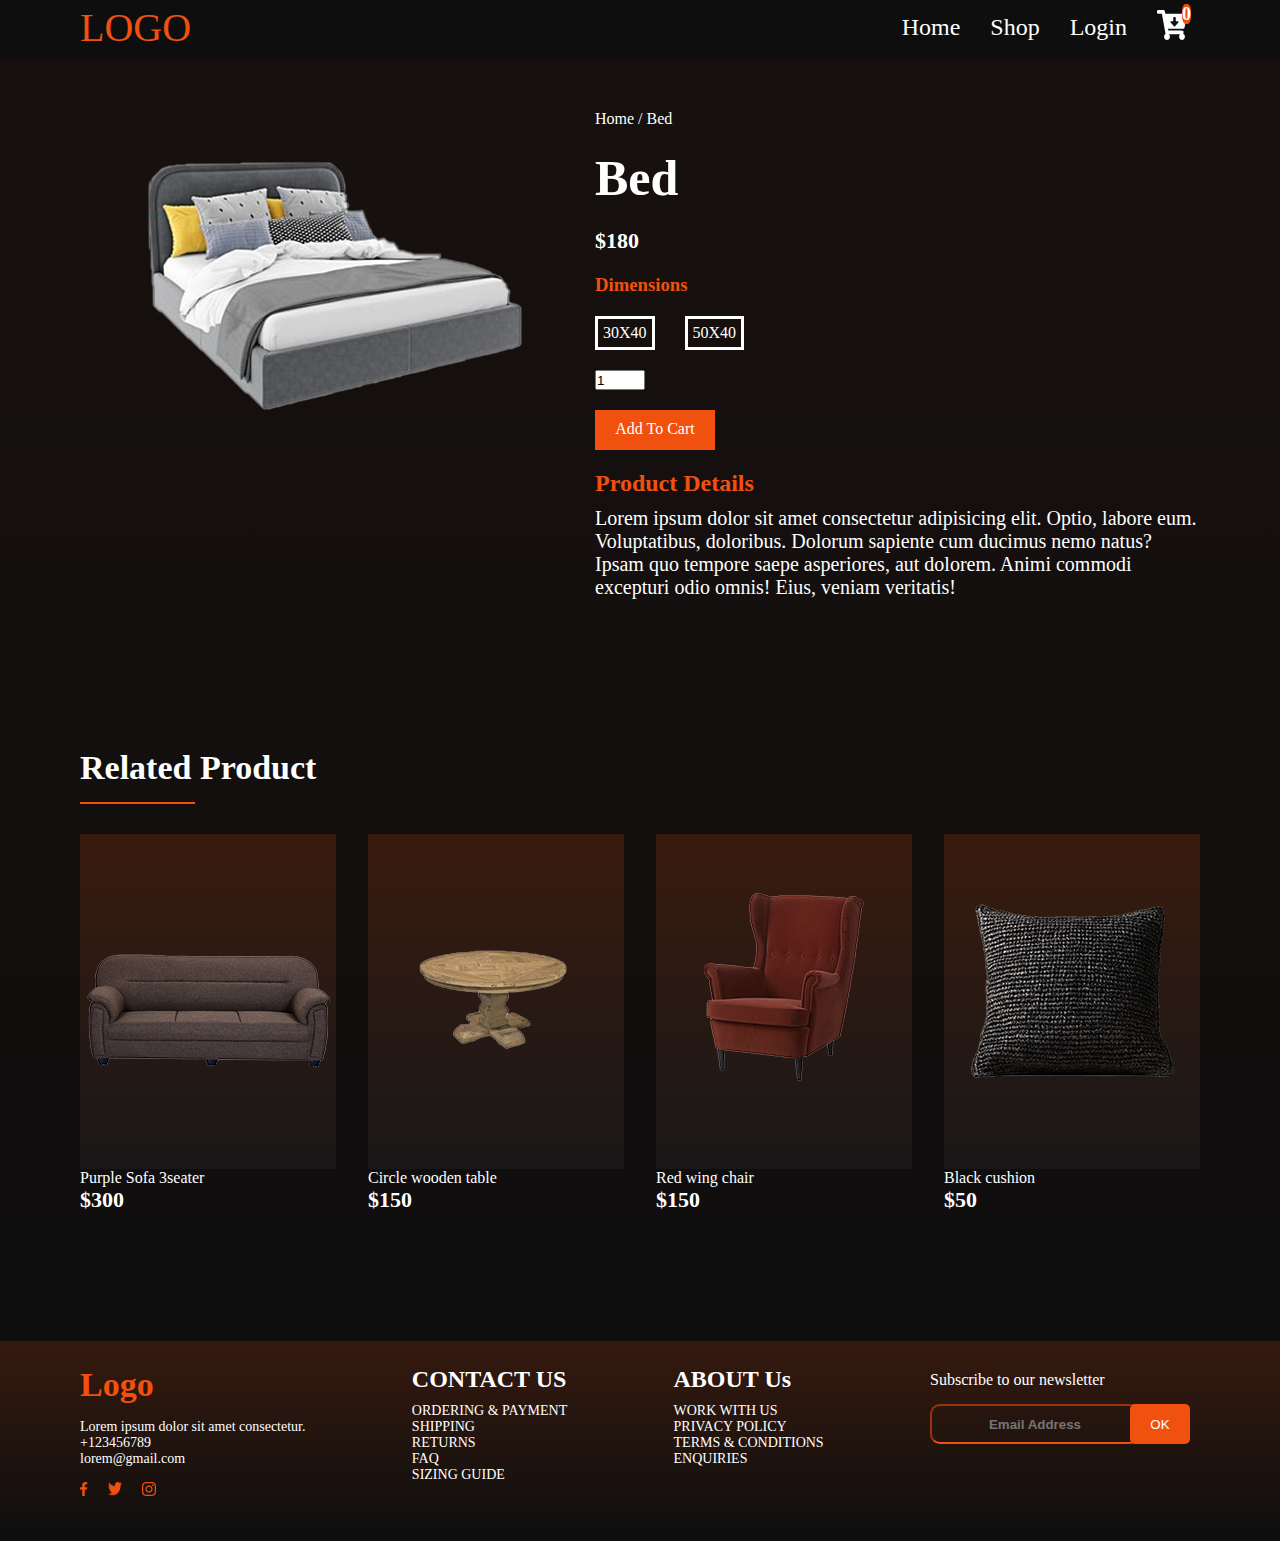
==== Product details/bed.html @ 8a03f96e "Added my files" ====
<!DOCTYPE html>
<html lang="en">
<head>
    <meta charset="UTF-8">
    <meta name="viewport" content="width=device-width, initial-scale=1.0">
    <title>Document</title>
    <link rel="stylesheet" href="../css/style.css">
</head>
<body>
 <div class="body-background">  
    <!-- Logo nav -->
  <header>
    <div class="wrapper-nav-div">
        <div id="logo-nav-div">
            <div class="logo">LOGO</div>
            <div id="nav-icons">
                <div id="closeBtn"><img src="../images/close-btn.png" alt=""></div>
                <nav>
                    <a href="../index.html" class="nav-item">Home</a>
                    <a href="../shop.html" class="nav-item">Shop</a>
                    <a href="contact.html" class="nav-item">Login</a>
                    <div id="cartBtn" class="nav-icon">
                        <img src="../images/cart-arrow-down.png" alt="">
                        <span id="num">0</span>
                    </div>
                </nav>
            </div>  
        </div>  
        <div id="menu-bar"><img src="../images/Menu.png" alt=""
            srcset="/images/Menu.png 40w,
                    /images/Menu-mobile-35.png 35w    
            "
            sizes="(max-width: 480px) 35px, 40px"
       >
       </div>

    </div>
  </header>



    <div class="wrapper-div detailPage">   
        <div class="cartContent hide">
            <div class="logoCloseBtn">
                <div class="logo">LOGO</div>
                <div id="cartCloseBtn"><img src="../images/close-btn.png" alt=""></div>
            </div>
            <div class="contentHeader">
                <div class="titleName">Product</div>
                <div class="titleQuantity">Quantity</div>
                <div class="titleSubtotal">Subtotal</div>
            </div>
            <div class="cartItems">
                <!-- <div class="item">
                        <div class="itemProduct">
                            <div class="itemImg"><img src="images/card-table.png" alt=""></div>
                            <div class="itemImgDetails">
                                <p class="cName">name: 2seater brown leather sofa</p>
                                <p class="cPrice"><span class="cpLabel">price:</span> $200</p>
                                <p class="vari"><span class="cvLabel">variation: </span>Red</p>
                                <p class="del">remove</p>
                            </div>     
                        </div>
                        <input class="quantity"  type="number" value="1">
                        <div class="subtotal">200</div>
                </div>      -->
            </div>
            <div class="cartTotal">
                <div class="Sbt">
                        <p class="sbtTitle">Subtotal</p>
                        <p id="sbtValue">$0</p>
                    </div>
                    <div class="Tax">
                        <p class="tax">Tax</p>
                        <p class="taxValue">$0</p>
                    </div>
                    <div class="Total">
                        <p class="ttlTitle">Total</p>
                        <p class="ttlValue">$0</p>
                    </div>
                    <div class="checkout">Proceed To Checkout</div>
            </div>
  
</div>
        <div class="itemDetail">
                <div class="imgBox">
                    <div class="bigImg">
                        <img src="../images/(30X40) bed.png" alt="">
                    </div>
                </div>
                <div class="imgDetails">
                    <p class="type">Home / Bed</p>
                    <h1 class="name">Bed</h1>
                    <h4 class="price">$180</h4>
                    <h3 class="variTitle">Dimensions</h3>
                    <div class="variations">
                        <div class="variation Dimensions Bed dim-30X40 active-bed">30X40</div>
                        <div class="variation Dimensions Bed dim-50X40">50X40</div>
                    </div>
                    <input class="quantity" type="number" value="1">
                    <a href="" class="btnAdd">Add To Cart</a>
                    <div class="productDesc">
                        <h3 class="detailTiltle">Product Details<i class="fa fa-indent"><!--this is for the icon next to it--></i></h3>
                        <p class="desc">
                            Lorem ipsum dolor sit amet consectetur adipisicing elit.
                            Optio, labore eum. Voluptatibus, doloribus. Dolorum 
                            sapiente cum ducimus nemo natus? Ipsam quo tempore 
                            saepe asperiores, aut dolorem. Animi commodi excepturi
                            odio omnis! Eius, veniam veritatis!
                        </p>
                    </div>
                </div>
        </div>

        
        <!-- Products -->
       <div id="Product-div">
        <h1>Related Product</h1>
        <div class="dash"></div>
        <div class="product-img-div">
            <div class="product-img-details">
                <div class="img-product">
                    <a href="../Product details/purple  sofa.html"><img src="../images/product 3seater purple  sofa.png" alt=""></a>
                </div>
                <div class="product-details">
                    <div class="name-price">
                        <p class="product-name">Purple Sofa 3seater</p>
                        <p class="price">$300</p>
                    </div>
                    <div class="star-rating">
                    </div>
                </div>
            </div>
            <div class="product-img-details">
                <div class="img-product">
                    <a href="../Product details/Circle wooden table.html"><img src="../images/product Circle wooden table.png" alt=""></a>
                </div>
                <div class="product-details">
                    <div class="name-price">
                        <p class="product-name">Circle wooden table</p>
                        <p class="price">$150</p>
                    </div>
                    <div class="star-rating">
                    </div>
                </div>
            </div>
       
            <div class="product-img-details">
                <div class="img-product">
                    <a href="../Product details/red wing chair.html"><img src="../images/product red wing chair.png" alt=""></a>
                </div>
                <div class="product-details">
                    <div class="name-price">
                        <p class="product-name">Red wing chair</p>
                        <p class="price">$150</p>
                    </div>
                    <div class="star-rating">
                    </div>
                </div>
            </div>
            <div class="product-img-details">
                <div class="img-product">
                    <a href="../Product details/black cushion.html"><img src="../images/product black cushion.png" alt=""></a>
                </div>
                <div class="product-details">
                    <div class="name-price">
                        <p class="product-name">Black cushion</p>
                        <p class="price">$50</p>
                    </div>
                    <div class="star-rating">
                    </div>
                </div>
            </div>
        </div>
        <div class="load-btn"><img src="../images/load btn.png" alt=""></div>
   </div>
    <!-- /Products -->


    </div>   
    <!-- footer -->
    <footer>
        <div class="wrapper-div">
            <div class="footer-details-div">
                <div class="footer-logo-details">
                    <div class="footer-logo">Logo</div>
                    <p class="address">Lorem ipsum dolor sit amet consectetur.</p>
                    <p class="tel">+123456789</p>
                    <p class="email">lorem@gmail.com</p>
                    <div class="footer-icons">
                        <img src="../images/fb.png" alt="">
                        <img src="../images/tw.png" alt="">
                        <img src="../images/ig.png" alt="">
                    </div>
                </div>
    
                <div id="contuct-us">
                    <h1 class="contuct">CONTACT US</h1>
                    <p class="Ordering-payment">ORDERING & PAYMENT</p>
                    <p class="Shipping">SHIPPING</p>
                    <p class="Returns">RETURNS</p>
                    <p class="Faq">FAQ</p>
                    <p class="Sizing-guide">SIZING GUIDE</p>
                </div>
    
                <div id="About-us">
                    <h1 class="about">ABOUT Us</h1>
                    <p class="work-with-us">WORK WITH US</p>
                    <p class="privacy">PRIVACY POLICY</p>
                    <p class="terms">TERMS & CONDITIONS</p>
                    <p class="enquiries">ENQUIRIES</p>
                </div>
    
                <div id="subscribe">
                    <p class="subscribe-details">Subscribe to our newsletter</p>
                    <div class="email-form">
                        <input type="text" class="sbTex" placeholder="Email Address">
                        <button class="sbBtn">OK</button>
                    </div>
                </div>
            </div>
        </div>
    </footer>
    <!-- /footer -->
</div>   

<script src="../js/index.js"></script>
</body>
</html>
---- css/style.css ----
*{
    margin: 0;
    padding: 0;
    box-sizing: border-box;
}
:root{
    /* --box-color: rgba(128, 128, 128, 0.411); 
    --color: #2699FB;
    --item: #2698fb60; */
    --backgroundColor: #0E0E0E;
    --logoColor: #F1510F;
    --menuColor: #f1530f85;
    --colortext: #FFFFFF;
    --boxcolor: linear-gradient(to bottom, rgba(251, 80, 13, 0.027), rgba(94, 94, 94, 0%));
    --navcolor: linear-gradient(to bottom, rgba(241, 81, 15, 23%), rgba(94, 94, 94, 1%));
    --itemBox:  linear-gradient(to bottom, rgba(241, 83, 15, 0.171), rgba(56, 56, 56, 22%));
    --discountbox: linear-gradient(to bottom, rgba(241, 81, 15, 12%), rgba(56, 56, 56, 20%));
    --footerboxcolor: linear-gradient(to bottom, rgba(241, 81, 15, 17%), rgba(14, 14, 14, 0%));
}
body{
   background-color: var(--backgroundColor);
}
.body-background{
    width: 100%;
    background-image: linear-gradient( to bottom, rgba(251, 80, 13, 0.041), rgba(94, 94, 94, 0%)) ;
    display: flex;
    flex-direction: column;
    gap: 60px;
    overflow-x: hidden;
    /* position: relative; */
    /* z-index: 0; */
}
a{
    text-decoration: none;
}
h1,  p{
    color: var(--colortext);
}
header{
    background-color: var(--backgroundColor);
    position: fixed;
    top: 0;
    width: 100%;
    max-width: inherit;
    height: 60px;
    z-index: 250;
}
.wrapper-nav-div{
    max-width: 1120px;
    margin: 0 auto;
    display: flex;
    align-items: center;
}
.wrapper-div{
    max-width: 1120px;
    margin: 0 auto;
    display: flex;
    flex-direction: column;
    align-items: center;
    gap: 50px;
}
/* nav logo */
#logo-nav-div{
    width: 100%;
    border: none;
    display: flex;
    justify-content: space-between;
    align-items: center;
}
#closeBtn{
    display: none;
    cursor: pointer;
}
#menu-bar{
    display: none;
    cursor: pointer;
}
.logo{
    color: var(--logoColor);
    font-size: 40px;
    cursor: pointer;
}
#nav-icons{
    display: flex;
    align-items: center;
}
nav{
    display: flex;
    align-items: center;
    width: 70%;
    /* justify-content: space-between; */
}
.active{
    text-decoration: underline var(--logoColor) 3px;
    text-underline-offset: 0.7rem;
}
#logo-nav-div nav{
    display: flex;
    gap: 30px;
    cursor: pointer;
}
#logo-nav-div nav a{
    color: white;
    font-size: 24px;
}
.nav-icon-div{
    display: flex;
    justify-content: space-between;
    align-items: center;
    gap: 35px;
    cursor: pointer;
}
#cartBtn{
    position: relative;
    top: 10px;
}
.cartIcon{
    width: 25px;
    height: 25px;
}
.cartIcon img{
    width: 100%;
}
#num{
    font-size: 18px;
    font-weight: 900;
    position: relative;
    bottom: 40px;
    left: 25px;
    background-color: var(--logoColor);
    color: var(--colortext);
    border: none;
    border-radius: 40%;
}
.nav-icon-div img{
    width: 25px;
}
.cartContent{
    width: 83%;
    min-height: 100px;
    position: fixed;
    top: 80px;
    left: 8.4%;
    background-color: var(--backgroundColor);
    display: flex;
    flex-direction: column;
    gap: 20px;
    z-index: 200;
    overflow-y: scroll;
    overscroll-behavior: contain;
}
.logoCloseBtn{
    display: flex;
    justify-content: space-between;
    padding: 20px;
}
#cartCloseBtn{
    cursor: pointer;
}
#cartCloseBtn img{
    width: 100%;
}
.contentHeader{
    display: flex;justify-content: space-between;
    padding: 20px 20px 0px 20px;
}
.titleName, .titleQuantity, .titleSubtotal{
    font-size: 18px;
    color: var(--logoColor);
}
.cartItems{
    width: 100%;
    height: 30vh;
    display: flex;
    flex-direction: column;
    justify-content: space-between;
    padding: 0px 20px 0px 0px;
    gap: 20px;
    overflow: scroll;
    overscroll-behavior: contain;
}
.item{
    display: flex;
    justify-content: space-between; 
    align-items: flex-start;
}
.itemProduct{
    display: flex;
    width: 250px;
    gap: 10px;
}
.itemImg{
    width: 120px;
    height: 120px;
}
.itemImg img{
    width: 100%;
}
.itemImgDetails{
    width: 120px;
    height: 120px;
}
.cName{
    font-size: 16px;
}
.cPrice{
    font-size: 18px;
}
.del{
    font-size: 18px;
    color: var(--logoColor);
}
.item .quantity{
    position: relative;
    right: 110px;
    width: 50px;
    /* justify-self: end; */
    height: 25px;
}
.subtotal{
    color: var(--colortext);
}
.cartTotal{
    border-top: 2px solid var(--logoColor);
    width: 30%;
    align-self: flex-end;
    padding: 20px;
    display: flex;
    flex-direction: column;
    gap: 10px;
}
.sbtTitle, .tax, .ttlTitle{
    position: relative;
    right: 20px;
}
.Sbt{
    display: flex;
    justify-content: space-between;
}
.Tax{
    display: flex;
    justify-content: space-between;
}
.Total{
    display: flex;
    justify-content: space-between;
}
.checkout{
    align-self: flex-end;
    display: inline-block;
    background-color: var(--logoColor);
    color: var(--colortext);
    padding: 0.7rem 1.6rem;
    font-weight: 700;
    border-radius: 3rem;
}
.hide{
    display: none;
}
.product-page{
    margin-bottom: 150px;
}
/* /nav logo */

/* advert section */
#advert-div{
    width: 100%;
    min-height: 100px;
    background-image: var(--boxcolor);
}
.advert-content-img{
    width: 100%;
    display: flex;
    justify-content: space-between;
}
.slider{
    position: relative;
    top: 25px;
    width: 1120px;
    height: 400px;
    overflow: hidden;
    /* background-color: #085ea0; */
}
.slide{
    position: absolute;
    left: 0;
    top: 20px;
    width: 100%;
    height: 100%;
    opacity: 0;
    /* background-color: #085ea0; */
}
.slide.current{
    opacity: 1;
    transition: opacity 0.4s ease-in-out;
}
.advert-content{
    display: flex;
    flex-direction: column;
    /* justify-content: center; */
}
.slide.current .advert-content{
    position: relative;
    top: 80px;
}
.header{
    font-size: 30px;
    font-weight: bold;
    color: var(--colortext);
}
.header2{
    font-size: 30px;
    font-weight: bold;
    color: var(--colortext);
}
#buyNow{
    margin-top: 10px;
    width: 150px;
    height: 50px;
    background-color: var(--logoColor);
    border: none;
    border-radius: 5%;
    color: var(--colortext);
    position: relative;
    /* z-index: 400; */
    opacity: 0;
}
.slide.current #buyNow{
    opacity: 1;
    z-index: 150;
    cursor: pointer;
}
.advert-details{
    font-size: 24px;
    margin-top: 20px;
    color: var(--colortext);
}
.advert-img{
    width: 448px;
    height: 474px;
    display: flex;
    flex-direction: column;
}
.slide.current .advert-img{
    position: relative;
    top: 80px;
}
.arrows{
    display: flex;
    justify-content: space-between;
    position: relative;
    bottom: 200px;
    /* z-index: 2; */
}
/* .left-arrow{
    cursor: pointer;
    position: relative;
    top: 230px;
    border: 2px solid var(--logoColor);
    border-radius: 50%;
    padding: 2px;
}
.right-arrow{
    cursor: pointer;
    position: relative;
    top: 230px;
    border: 2px solid var(--logoColor);
    border-radius: 50%;
    padding: 2px;
} */

/* /advert section */


/* product */
#Product-div{
    width: 100%;
    margin-top: 100px;
    /* background-color: blue; */
    display: flex;
    flex-direction: column;
}
.dash{
    width: 115px;
    border: 1px solid var(--logoColor);
    margin-top: 15px;
}
#Product-div h1{
    font-size: 34px;
    font-weight: bold;
}
.product-filter-search{
    width: 100%;
    display: flex;
    justify-content: space-between;
    align-items: center;
}
.product-filter-btn{
    margin-top: 15px;
    display: flex;
    gap: 20px;
    z-index: 1;
}
.product-filter-btn a{
    color: var(--colortext);
}
.active-link{
    color: var(--logoColor);
}
.product-filter-btn{
    color: var(--logoColor);
}
#searchField{
    right: 160px;
    width: 300px;
}
.product-img-div{
    width: 1120px;
    margin-top: 30px;
    display: flex;
    justify-content: flex-start;
    flex-wrap: wrap;
    gap: 32px;
    /* background-color: #085ea0; */
}
.product-img-details{
    cursor: pointer;
    margin-bottom: 20px;
    display: flex;
    flex-direction: column;
}
.img-product{
    width: 256px;
    height: 335px;
    background-image: var(--itemBox);
    display: flex;
    align-items: center;
    justify-content: center;
}
/* .img-product img{
    position: relative;
    top: 30px;
    right: 5px;
} */
.product-details{
    display: flex;
    justify-content: space-between;
    align-items: center;
}
.product-name, .price{
    color: var(--colortext);
}
.load-btn{
    width: 150px;
    align-self: center;
}
.load-btn img{
    width: 100%;
}
.btn{
    margin-top: 5px;
    width: 150px;
    height: 50px;
    border: none;
    background-color: var(--logoColor);
    color: var(--backgroundColor);
    /* align-self: center; */
}
/* /product */

/* offer */
.offerLink{
    width: 100%;
}
#offer{
    width: 100%;
    min-height: 353px;
    background-image: var(--discountbox);
    display: flex;
    justify-content: center;
    align-items: center;
    gap: 300px;
}
.offer-details{
    display: flex;
    flex-direction: column;
    align-items: center;
}
.discount{
    font-size: 34px;
    font-weight: bold;
    color: var(--colortext);
}
.sofa{
    font-size: 34px;
    color: var(--colortext);
}
.offer-discount{
    font-size: 34px;
    font-weight: bold;
    color: var(--logoColor);
}
.off{
    font-size: 34px;
    font-weight: bold;
    color: var(--logoColor);
}
.on{
    font-size: 34px;
    font-weight: bold;
    color: var(--logoColor);
}
.offer-img{
    width: 437px;
    height: 262px;
    /* background-color: var(--logoColor); */
}
.offer-img img{
    width: 100%;
    position: relative;
    top: 0px;
    right: 30px;
}
/* /offer */

/* Latest news */
#latest-news{
    width: 100%;
    min-height: 620px;
    background-color: var(--box-color);
    display: flex;
    flex-direction: column;
}
#latest-news h1{
    font-size: 34px;
}
.latest-img{
    margin-top: 30px;
    display: flex;
    justify-content: space-between;
}
.news-img{
    width: 352px;
    height: 349px;
    background-image: var(--itemBox);
}
.news-img img{
 z-index: 0;
 position: relative;
 top: 10px;
 left: 55px;
}
.new-img-details p{
    color: white;
    position: relative;
    bottom: 50px;
    left: 20px;
}
.news-details{
    font-weight: bold;
}
#read-more{
    font-weight: bold;
    color: var(--logoColor);
}
/* /Latest news */

/* footer */
footer{
    margin-top: 30px;
    width: 100%;
    min-height: 200px;
    background-image: var(--footerboxcolor);
}
.footer-details-div{
    margin-top: 25px;
    width: 100%;
    display: flex;
    justify-content: space-between;
    gap: 30px;
}
.footer-logo{
    font-size: 34px;
    font-weight: bold;
    color: var(--logoColor);
}
.address, .tel, .email{
    color: white;
}
.address, .tel, .email{
    font-size: 14px;
}
.address{
    margin-top: 15px;
}
.footer-icons{
    margin-top: 15px;
    display: flex;
    gap: 20px;
}
#contuct-us h1, p{
    color: white;
}
#contuct-us .contuct{
    font-size: 24px;
    font-weight: bold;
}
.Ordering-payment{
    margin-top: 10px;
}
.work-with-us{
    margin-top: 10px;
}
#contuct-us p{
    font-size: 14px;
}
#About-us .about{
    font-size: 24px;
    font-weight: bold;
    color: white;
}
#About-us p{
    font-size: 14px;
}
.subscribe-details{
    margin-top: 5px;
    margin-bottom: 15px;
}
.email-form{
    display: flex;
}
.sbTex{
    width: 210px;
    height: 40px;
    background-color: transparent;
    border-color: var(--logoColor);
    border-radius: 10px;
    color: white;
    font-weight: bold;
    text-align: center;
}
.sbBtn{
    width: 60px;
    height: 40px;
    border-radius: 5px;
    border: none;
    background-color: var(--logoColor);
    position: relative;
    right: 10px;
    color: var(--colortext);
}
/* /footer */

/* Page details */
.detailPage{
    margin-top: 40px;
}
.itemDetail{
    display: flex;
    gap: 40px;
}
.imgBox{
    display: flex;
    flex-direction: column;
    gap: 5px;
}
.bigImg{
    width: 475px;
    height: 475px;
    /* background-color: aliceblue; */
    display: flex;
    justify-content: center;
    align-items: center;
}
.bigImg img{
    width: 100%;
}
.imgDetails{
    display: flex;
    flex-direction: column;
    gap: 20px;
}
.type{
    margin-top: 70px;
}
.name{
   font-size: 50px;
   line-height: 60px;
}
.price{
   font-size: 22px;
   font-weight: bold;
}
.variTitle{
    color: var(--logoColor);
}
.variations{
    display: flex;
    gap: 30px;
    color: var(--colortext);
}
.variation{
    border: 3px solid var(--colortext);
    padding: 5px;
    cursor: pointer;
}
.color{
    width: 35px;
    height: 35px;
    background: none;
    border-radius: 50%;
    border: none;
    -webkit-border-radius: 50%;
    -moz-border-radius: 50%;
    -ms-border-radius: 50%;
    -o-border-radius: 50%;
    margin-right: 12px;
    cursor: pointer;
    transition: all 0.5s ease;
    -webkit-transition: all 0.5s ease;
    -moz-transition: all 0.5s ease;
    -ms-transition: all 0.5s ease;
    -o-transition: all 0.5s ease;
}
.color-red{
    background-color: #8b0516;
}
.color-yellow{
    background-color: #c0b50d;
}
.color-blue{
    background-color: #085ea0;
}
.color-black{
    background-color: black;
}
.color-green{
    background-color: green;
}
.color-gray{
    background-color: slategray;
}
.color:hover{
    box-shadow: 0 0 8px 0 rgba(0, 0, 0, 0.3);
}
.active-color{
    box-shadow: 0 0 8px 0 rgba(0, 0, 0, 0.3);
}
.imgDetails .quantity{
    width: 50px;
    height: 20px;
    position: relative;
    left: 0px;
}
.btnAdd{
    width: 120px;
    height: 40px;
    background-color: #F1510F;
    color: white;
    text-align: center;
    padding-top: 10px;
}
.productDesc{
    display: flex;
    flex-direction: column;
    gap: 10px;
}
.detailTiltle{
    font-size: 24px;
    color: #F1510F;
}
.desc{
    font-size: 20px;
}
/* /Page details */

@media only screen and (max-width: 1024px){
    .wrapper-nav-div{
        max-width: 720px;
    }
    .wrapper-div{
        max-width: 720px;
    }
    /* nav */
    /* #nav-icons{
        flex-direction: column;
        position: fixed;
        right: -100%;
        top: 0;
        z-index: 99;
        width: 300px;
        height: 500px;
        background-color: var(--backgroundColor);
        transition: 0.5s;    
        border-radius: 0 0 0 50%;  
    } */
    /* nav{
        align-self: center;
        margin-bottom: 140px;
    } */
     /* #nav-icons.show{
        right: 0;
    }
    #menu-bar{
        width: 40px;
        display: flex;
        cursor: pointer;
    }
    #menu-bar img{
        width: 100%; 
    }
    #closeBtn{
        width: 25px;
        z-index: 100;
        display: flex;
        position: relative;
        top: 20px;
        left: 240px;
        cursor: pointer;
    } */
    /* #closeBtn{
        width: 100%;
    }
    #num{
        bottom: 32px;
        left: 19px;
    }
    nav{
        display: flex;
        flex-direction: column;
        align-items: center;
        position: relative;
        bottom: 15px;
    } */
    /* .nav-icon-div{
        position: relative;
        right: 250px;
        display: flex;
        gap: 50px;
    } */
    /* .nav-icon-div img{
        width: 20px;
        height: 20px;
    } */
    /* nav */

    /*cart page*/
    .cartContent{
        top: 50px;
    }
    .cartItems{
        height: 15vh;
        gap: 10px;
    }
    .item .quantity{
        right: 110px;
        /* align-self: flex-start; */
    }
    /*/cart page*/

    /* advert */
    #advert-div{
        max-width: 100%;
        min-height: 300px;
    }
    .slider{
        position: relative;
        top: 25px;
        width: 720px;
        height: 400px;
        overflow: hidden;
    }
    .slide.current .advert-content{
        position: relative;
        left: 15px;
    }
    .header{
        font-size: 30px;
        font-weight: bold;
        color: var(--colortext);
    }
    .header2{
        font-size: 30px;
        font-weight: bold;
        color: var(--colortext);
    }
    .advert-details{
        font-size: 14px;
        margin-top: 20px;
        color: var(--colortext);
    }
    .advert-img{
        width: 334px;
        height: 339px;
        display: flex;
    }
    /* advert */

    /* categories */
    .category-img{
        flex-wrap: wrap;
        gap: 20px;
    }
    .category-img .img{
        width: 338px;
        height: 154px;
    }
    .img .img1, .img2, .img4{
        position: relative;
        bottom: 30px;
        left: 110px;
    }
    #img3{
        position: relative;
        left: 100px;
        bottom: 80px;
    }
    .cat-btn{
        z-index: 30;
        width: 100%;
        text-align: center;
        position: relative;
        top: 0px;
        right: 45px;
    }
    .img button{
        position: relative;
        left: 50px;
        top: 60px;
        width: 231px;
        height: 49px;
    }
    /* /categories */
    
    /* product */
    .product-img-div{
        width: 720px;
        gap: 50px;
        /* justify-content: space-between; */
    }
    .img-product{
        width: 334px;
        height: 438px;
        background-color: var(--item);
    }
    /* /product */

    /* offer */
    #offer{
        gap: 100px;
        align-items: center;
    }
    .offer-details{
        padding-left: 20px;
    }
    .offer-img img{
        position: relative;
        top: 5px;
        right: 0px;
    }
    /* /offer */
    
    /* latest news  */
    .latest-img{
        flex-wrap: wrap;
        gap: 20px;
    }
    .news-img{
        width: 334px;
        height: 349px;
    }
    .news-img img{
        z-index: 0;
        position: relative;
        top: 10px;
        left: 35px;
       }
    /* /latest news  */

    /* footer */
    .footer-details-div{
        margin-top: 25px;
        width: 100%;
        display: flex;
        flex-wrap: wrap;
        justify-content: space-between;
        gap: 30px;
    }
    #subscribe img{
        width: 200px;
    }
    /* /footer */

    /* Detail Page */
    .itemDetail{
        margin-top: 40px;
    }
    .bigImg{
        width: 340px;
        height: 340px;
    }
    .smallImgBox{
        width: 82px;
        height: 85px;
        background-color: aliceblue;
    }
    .type{
        margin-top: 10px;
    }
    .imgDetails{
        display: flex;
        flex-direction: column;
        gap: 10px;
    }
    .name{
       font-size: 40px;
       line-height: 60px;
    }
    .price{
       font-size: 22px;
       font-weight: bold;
    }
    select{
        width: 100px;
        height: 30px;
    }
    .imgDetails .quantity{
        width: 50px;
        height: 30px;
    }
    .btnAdd{
        width: 120px;
        height: 40px;
        background-color: #F1510F;
        color: white;
        text-align: center;
        padding-top: 10px;
    }
    .productDesc{
        display: flex;
        flex-direction: column;
        gap: 10px;
    }
    .detailTiltle{
        font-size: 18px;
        color: #F1510F;
    }
    .desc{
        font-size: 16px;
    }
    /* /Detail Page */
}

@media only screen and (max-width: 600px){
    .wrapper-nav-div{
        max-width: 360px;
        /* margin: 0 auto; */
        /* background-color: #085ea0; */
    }
    #logo-nav-div{
        width: 100%;
        justify-content: space-between;
        gap: 20px;
        position: relative;
        left: 5px;
    }
    .logo{
        font-size: 24px;
    }
    #logo-nav-div nav a{
        color: white;
        font-size: 16px;
    }
    /* #nav-icons{
        position: fixed;
        right: -100%;
        top: 0;
        z-index: 99;
        width: 30vh;
        height: 500px;
        transition: 0.5s;    
        border-radius: 0 0 0 50%; 
    } */
    /* #menu-bar{
        width: 40px;
        display: flex;
        cursor: pointer;
    } */
    /* #menu-bar img{
        width: 100%; 
    } */
    /* nav{
        display: flex;
        flex-direction: column;
        align-items: center;
        position: relative;
        top: 10px;
    } */
    /* .nav-icon-div{
        position: relative;
        right: 60px;
        gap: 30px;
    }
    #nav-icons.show{
        right: 0;
    } */
    /* #closeBtn{
        width: 25px;
        display: block;
        position: relative;
        top: 10px;
        left: 220px;
    } */
    #cartBtn{
        position: relative;
        top: 10px;
    }
    .item{
        margin-bottom: 15px;
        justify-content: center;
        /* align-items: flex-start; */
        gap: 10px;
    }
    .itemProduct{
        flex-direction: column;
        align-items: flex-start;
        gap: 5px;
        /* position: relative; */
        /* bottom: 20px; */
    }
    .itemImg{
       width: 100px;
       height: 100px;
    }
    .itemImgDetails{
        width: 150px;
        height: 150px;
        /* padding: 10px; */
    }
    .cName, .cPrice, .del{
        font-size: 16px;
    }
    .item .quantity{
        right: 100px;
        top: 30px;
    }
    .item .subtotal{
        position: relative;
        top: 30px;
    }
    .cartTotal{
        width: 50%;
        padding: 20px;
        display: flex;
        flex-direction: column;
        gap: 10px;
    }
    .checkout{
        color: var(--colortext);
        padding: 0.4rem 0.5rem;
        font-size: 12px;
        font-weight: 700;
        border-radius: 2rem;
        margin-top: 10px;
    }
    .wrapper-div{
        max-width: 360px;
        /* background-color: #085ea0; */
    }
    /* advert */
    .slider{
        position: relative;
        top: 25px;
        width: 360px;
        height: 450px;
        overflow: hidden;
        /* background-color: #085ea0; */
    }
    .advert-content-img{
        flex-direction: column;
        gap: 15x;
        /* align-items: center; */
    }
    .advert-content{
        align-items: center;
        /* margin-top: 70px; */
    }
    .slide.current .advert-content{
        position: relative;
        top: 10px;
    }
    .slide.current .advert-img{
        position: relative;
        left: 10px;
        top: 0;
    }
    .header{
        font-size: 24px;
    }
    .header2{
        font-size: 24px;
        margin-left: 15px;
    }
    .slide.current .advert-content .header{
        position: relative;
        right: 20px;
    }
    .slide.current .advert-content  .header2{
        position: relative;
        right: 30px;
    }
    .advert-details{
        font-size: 14px;
        text-align: center;
    }
    .slide.current .advert-content .advert-details{
        position: relative;
        right: 15px;
    }
    .slide.current .advert-content #buyNow{
        position: relative;
        top: 220px;
         right: 10px;
    }
      /* /advert */
      
      
      /* product */
      #Product-div{
          align-items: center;
          /* background-color: brown; */
      }
      .product-filter-search{
        flex-direction: column;
        gap: 20px;
    }   
      .product-img-div{
        width: 360px;
        flex-direction: column;
        align-items: center;
    }
    .img-product{
        width: 358px;
        height: 376px;
    }
      /* /product */

      /* offer */
      #offer{
          flex-direction: column;
          justify-content: center;
          height: 600px;
      }
      .offer-details{
        margin-top: 35px;
      }
      .offer-img{
        width: 360px;
        height: 262px;
        /* background-color: var(--logoColor); */
    }
      .offer-img img{
        position: relative;
        top: -30px;
        right: 0px;
    }
      /* /offer */
      
      /* latest news */
      #latest-news{
          align-items: center;
      }
      .latest-img{
          flex-direction: column;
          align-items: center;
      }
      /* /latest news */

      /* footer */
      .footer-details-div{
          flex-direction: column;
          align-items: center;
          gap: 30px;
      }
      .footer-logo-details{
          display: flex;
          flex-direction: column;
          align-items: flex-start;
      }
      #contuct-us{
        position: relative;
        right: 40px;
      }
      #About-us{
        position: relative;
        right: 45px;
      }
      #subscribe{
        position: relative;
        left: 15px;
      }
      /* /footer */
      
      /* detail page*/
      .detailPage{
        margin-top: 0px;
      }
      .itemDetail{
        width: 100%;
        flex-direction: column;
        gap: 0px;
      }
      .imgBox{
        align-self: center;
      }
      .imgDetails{
        padding: 30px;
      }
      .type{
        font-size: 16px;
      }
      .name{
        font-size: 32px;
      }
      .btnAdd{
        width: 150px;
      }
      .detailTiltle{
        font-size: 24px;
      }
      /* /detail page*/
}
@media only screen and (max-width: 375px){
    /* #nav-icons{
        position: fixed;
        right: -100%;
        top: 0;
        z-index: 99;
        width: 40vh;
        height: 500px;
        transition: 0.5s;    
        border-radius: 0 0 0 50%;
    } */
    .item .quantity{
        right: 75px;
        align-self: flex-start;
    }
    /* #closeBtn{
        width: 25px;
        display: block;
        position: relative;
        top: 10px;
        left: 270px;
    } */
    .checkout{
        padding: 0.4rem 0.5rem;
        font-size: 10px;
        font-weight: 700;
        border-radius: 1rem;
        margin-top: 10px;
    }
    /* #nav-icons.show{
        right: 0;
    } */
}
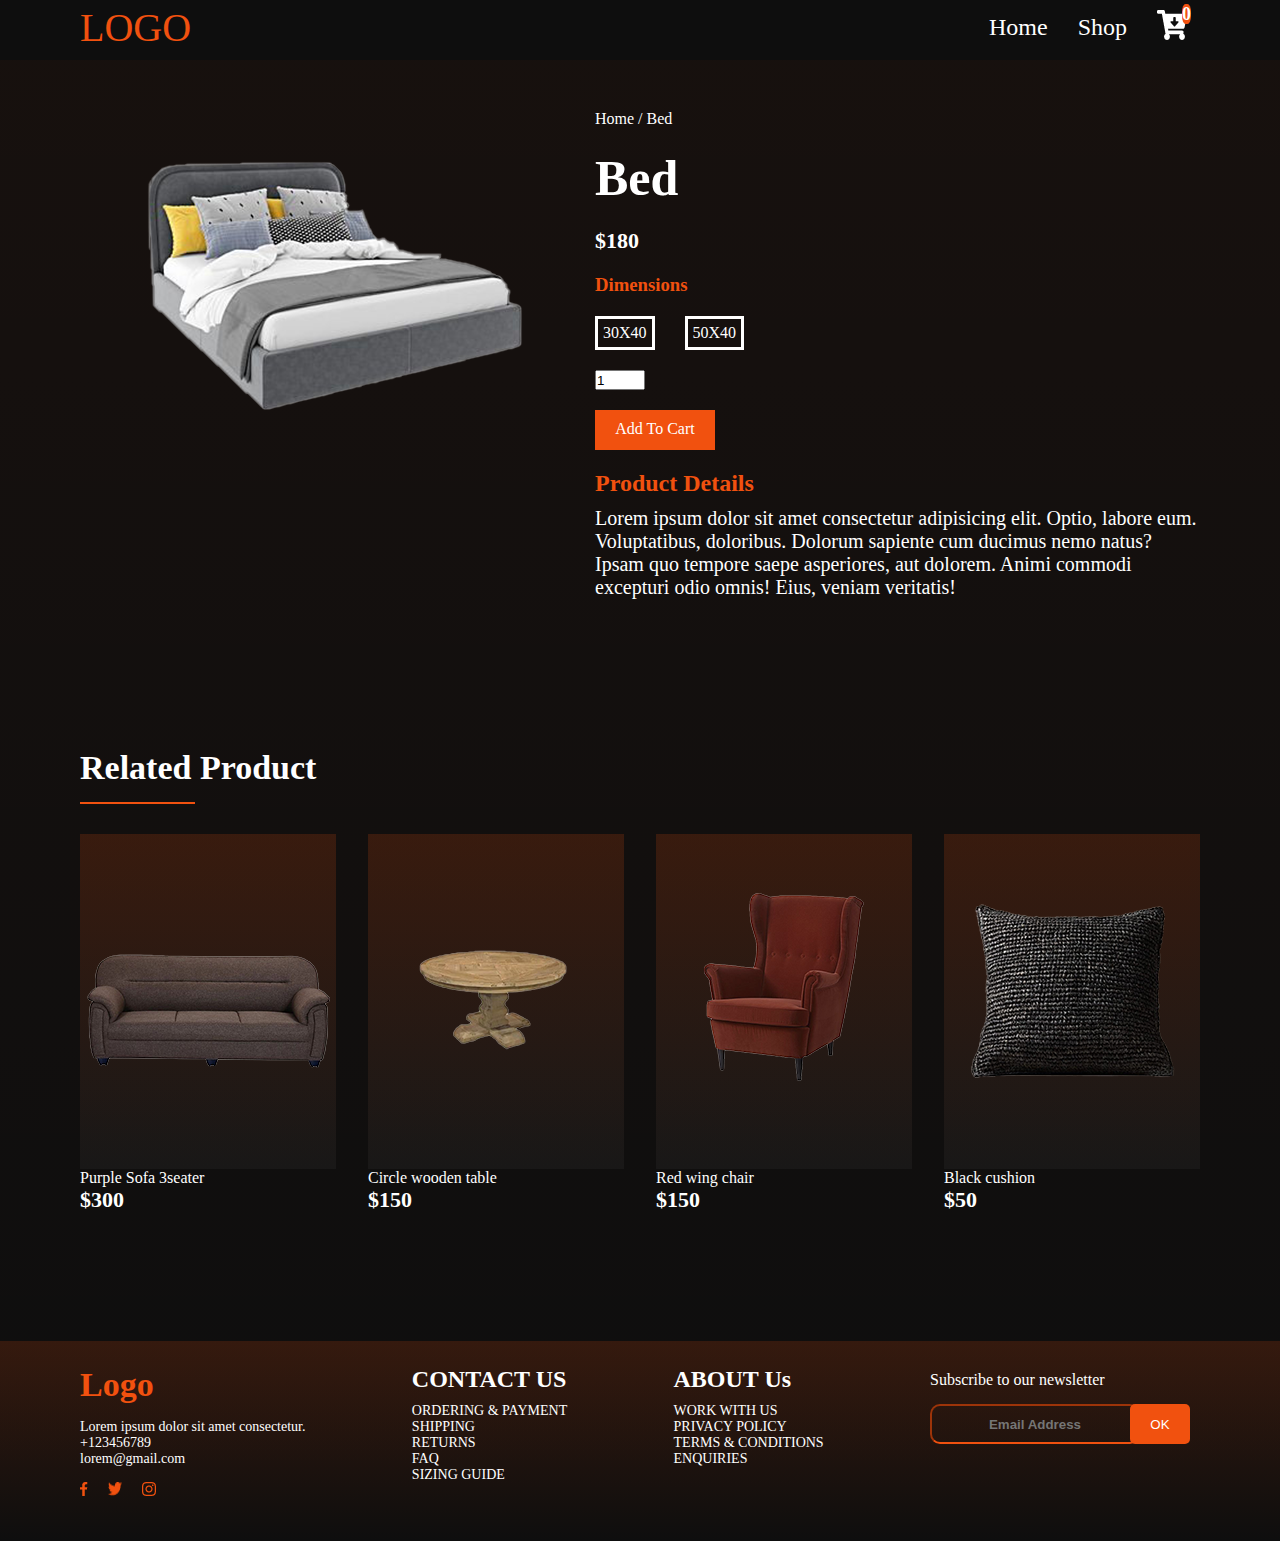
==== commit a591e786: "update" ====
--- a/Product details/bed.html
+++ b/Product details/bed.html
@@ -12,13 +12,12 @@
   <header>
     <div class="wrapper-nav-div">
         <div id="logo-nav-div">
-            <div class="logo">LOGO</div>
+            <a href="../index.html"><div class="logo">LOGO</div></a>
             <div id="nav-icons">
                 <div id="closeBtn"><img src="../images/close-btn.png" alt=""></div>
                 <nav>
                     <a href="../index.html" class="nav-item">Home</a>
                     <a href="../shop.html" class="nav-item">Shop</a>
-                    <a href="contact.html" class="nav-item">Login</a>
                     <div id="cartBtn" class="nav-icon">
                         <img src="../images/cart-arrow-down.png" alt="">
                         <span id="num">0</span>
@@ -183,7 +182,7 @@
         <div class="wrapper-div">
             <div class="footer-details-div">
                 <div class="footer-logo-details">
-                    <div class="footer-logo">Logo</div>
+                    <a href="../index.html"><div class="footer-logo">Logo</div></a>
                     <p class="address">Lorem ipsum dolor sit amet consectetur.</p>
                     <p class="tel">+123456789</p>
                     <p class="email">lorem@gmail.com</p>
--- a/css/style.css
+++ b/css/style.css
@@ -933,6 +933,9 @@
     /* /categories */
     
     /* product */
+    #Product-div{
+        margin-top: 0px;
+    }
     .product-img-div{
         width: 720px;
         gap: 50px;
